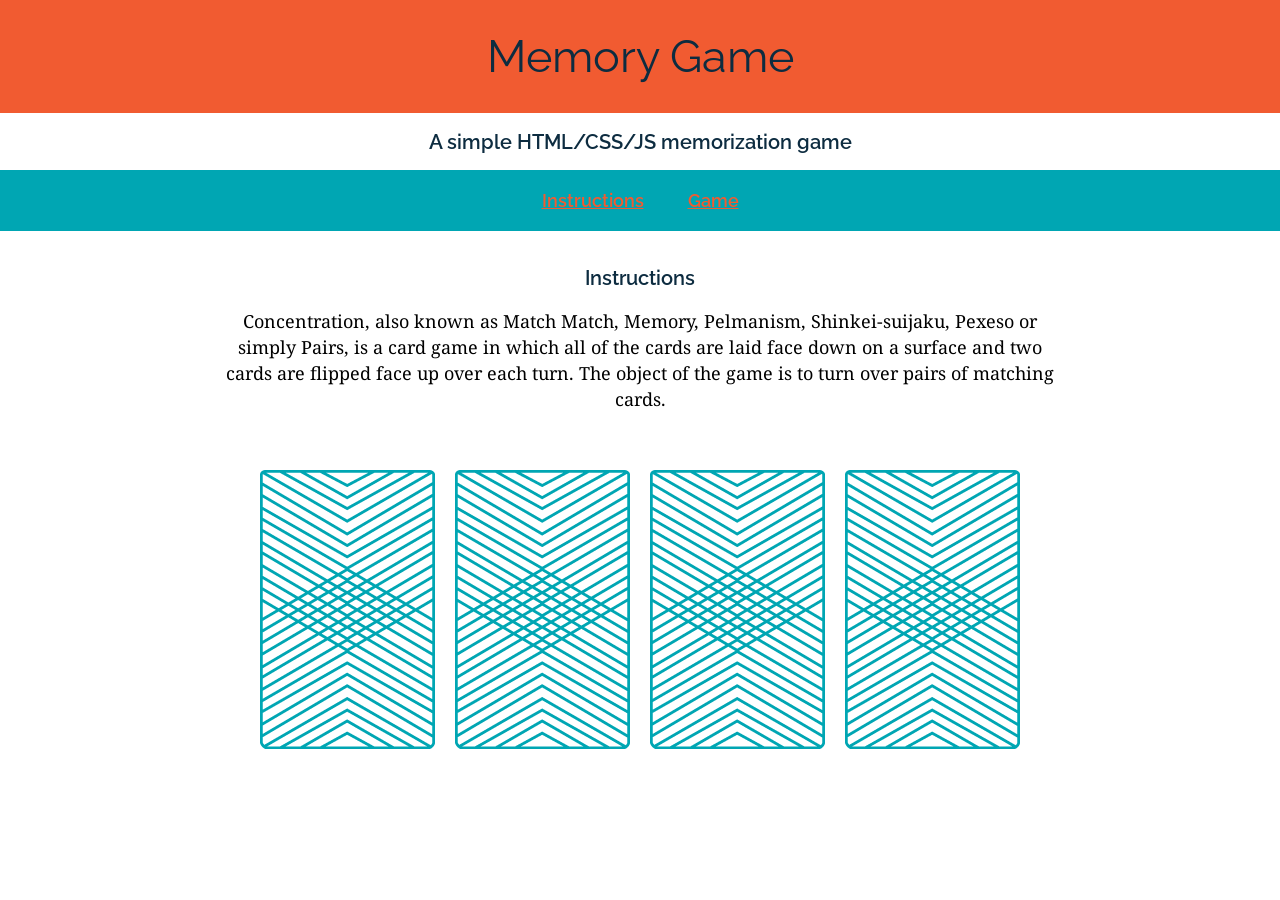
==== memory_game/index.html @ 48e30795 "init commit" ====
<!DOCTYPE html>
<html>
<head>
  <title>Memory Card Game</title>
  <link href="https://fonts.googleapis.com/css?family=Droid+Serif|Raleway:400,500,600,700" rel="stylesheet">
  <link href="css/style.css" rel="stylesheet" type="text/css">
</head>
<body>
  <header>
    <h1>Memory Game</h1>
  </header>
  <h2>A simple HTML/CSS/JS memorization game</h2>
  <nav>
    <a href="#">Instructions</a>
    <a href="#">Game</a>
  </nav>
  <main>
    <h2>Instructions</h2>
    <p>Concentration, also known as Match Match, Memory, Pelmanism, Shinkei-suijaku, Pexeso or simply Pairs, is a card game in which all of the cards are laid face down on a surface and two cards are flipped face up over each turn. The object of the game is to turn over pairs of matching cards.</p>

    <div>
      <img src="images/back.png" alt="Queen of Diamonds">
      <img src="images/back.png" alt="Queen of Hearts">
      <img src="images/back.png" alt="King of Diamonds">
      <img src="images/back.png" alt="King of Hearts">
    </div>
  </main>
</body>
</html>
---- memory_game/css/style.css ----
body {
  font-family: Raleway;
  text-align: center;
  margin: 0px;
}

header {
  background-color: #F15B31;
  padding: 30px 20px;

}

nav {
  background-color: #00A6B3;
  padding: 20px 0px;
}

main {
  width: 850px;
  margin: 35px auto;
}

img {
  margin: 40px 8px 0px 8px;
}

h1 {
  color: #0D2C40;
  font-weight: 400;
  font-size: 45px;
  margin: 0px;
}

a {
  padding: 20px;
  color: #F15B31;
  font-weight: 600;
  font-size: 18px;
}

h2 {
  color: #0D2C40;
  font-weight: 600;
  font-size: 20px;
}

p {
  font-family: "Droid Serif";
  font-size: 18px;
  line-height: 26px;
}
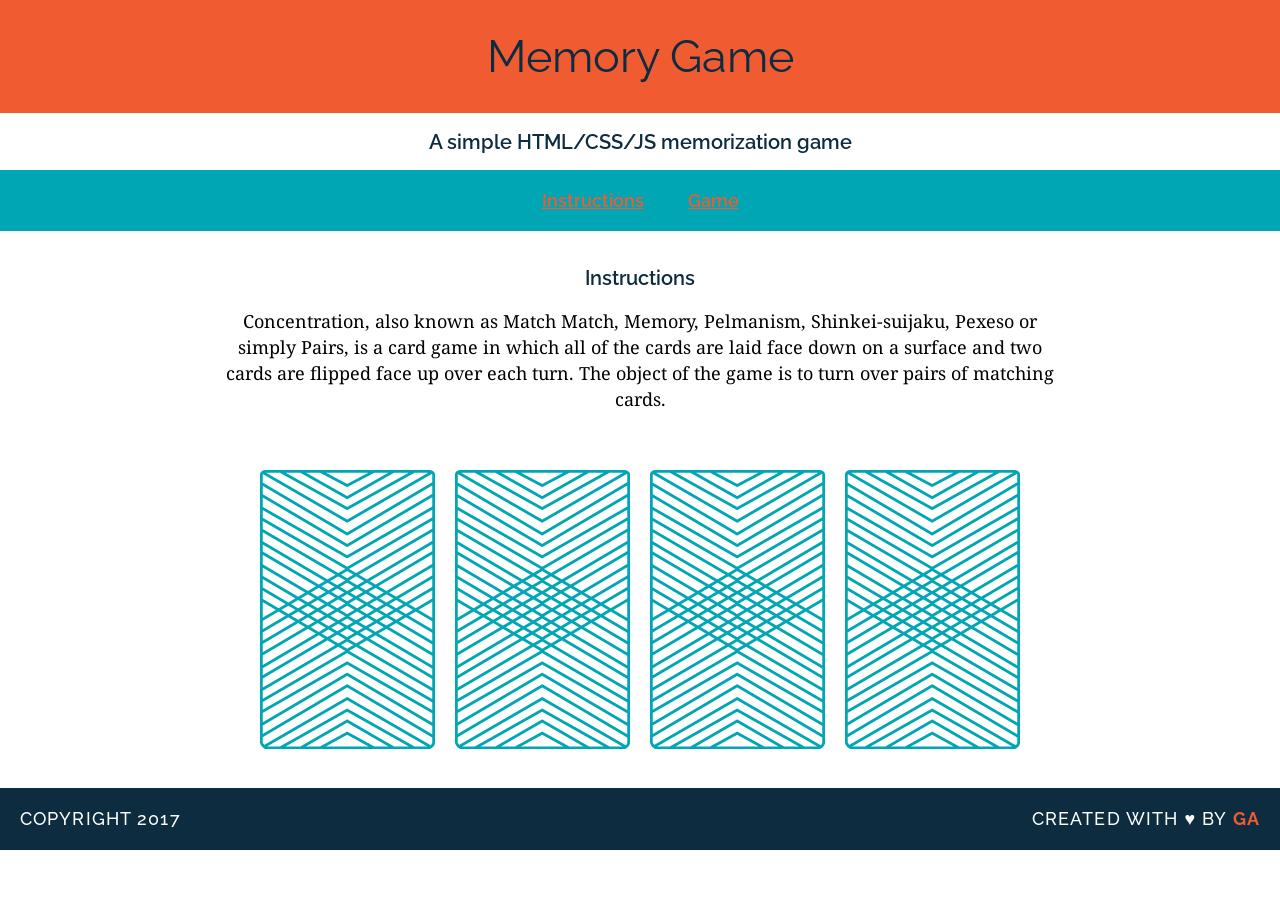
==== commit a48d2371: "end of unit 6" ====
--- a/memory_game/index.html
+++ b/memory_game/index.html
@@ -25,5 +25,10 @@
       <img src="images/back.png" alt="King of Hearts">
     </div>
   </main>
+
+  <footer class="clearfix">
+    <p class="copyright">Copyright 2017</p>
+    <p class="message">Created with &hearts; by <span class="name">GA</span></p>
+  </footer>
 </body>
 </html>
--- a/memory_game/css/style.css
+++ b/memory_game/css/style.css
@@ -7,7 +7,6 @@
 header {
   background-color: #F15B31;
   padding: 30px 20px;
-
 }
 
 nav {
@@ -18,6 +17,40 @@
 main {
   width: 850px;
   margin: 35px auto;
+}
+
+footer {
+  text-transform: uppercase;
+  padding: 0px 20px;
+  background-color: #0D2C40;
+  color: white;
+  font-size: 14px;
+  letter-spacing: 0.08em;
+  font-weight: 500;
+}
+
+.copyright {
+  font-family: "Raleway";
+  float: left;
+}
+
+.message {
+  font-family: "Raleway";
+  float: right;
+}
+
+.clearfix:after {
+  visibility: hidden;
+  display: block;
+  content: " ";
+  clear: both;
+  height: 0;
+  font-size: 0;
+}
+
+.name {
+  color: #F15B31;
+  font-weight: 700;
 }
 
 img {
@@ -32,10 +65,15 @@
 }
 
 a {
+  border-bottom: 2px solid transparent;
   padding: 20px;
   color: #F15B31;
   font-weight: 600;
   font-size: 18px;
+}
+
+a:hover {
+  border-color: white;
 }
 
 h2 {
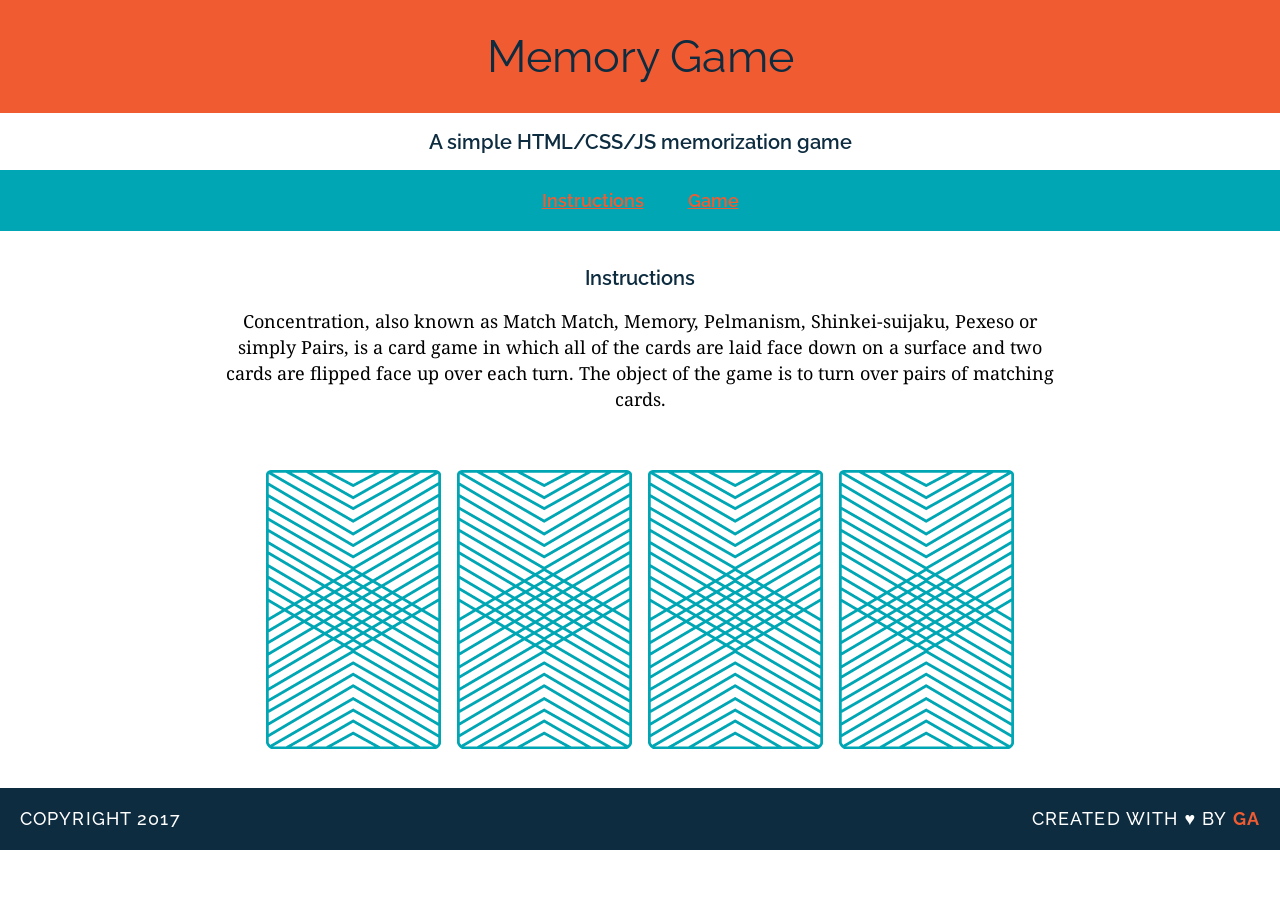
==== commit d3d676d2: "fully implement clicking ability" ====
--- a/memory_game/index.html
+++ b/memory_game/index.html
@@ -18,11 +18,7 @@
     <h2>Instructions</h2>
     <p>Concentration, also known as Match Match, Memory, Pelmanism, Shinkei-suijaku, Pexeso or simply Pairs, is a card game in which all of the cards are laid face down on a surface and two cards are flipped face up over each turn. The object of the game is to turn over pairs of matching cards.</p>
 
-    <div>
-      <img src="images/back.png" alt="Queen of Diamonds">
-      <img src="images/back.png" alt="Queen of Hearts">
-      <img src="images/back.png" alt="King of Diamonds">
-      <img src="images/back.png" alt="King of Hearts">
+    <div id="game-board" class="board clearfix">
     </div>
   </main>
 
@@ -30,5 +26,7 @@
     <p class="copyright">Copyright 2017</p>
     <p class="message">Created with &hearts; by <span class="name">GA</span></p>
   </footer>
+
+  <script src="js/main.js"></script>
 </body>
 </html>
